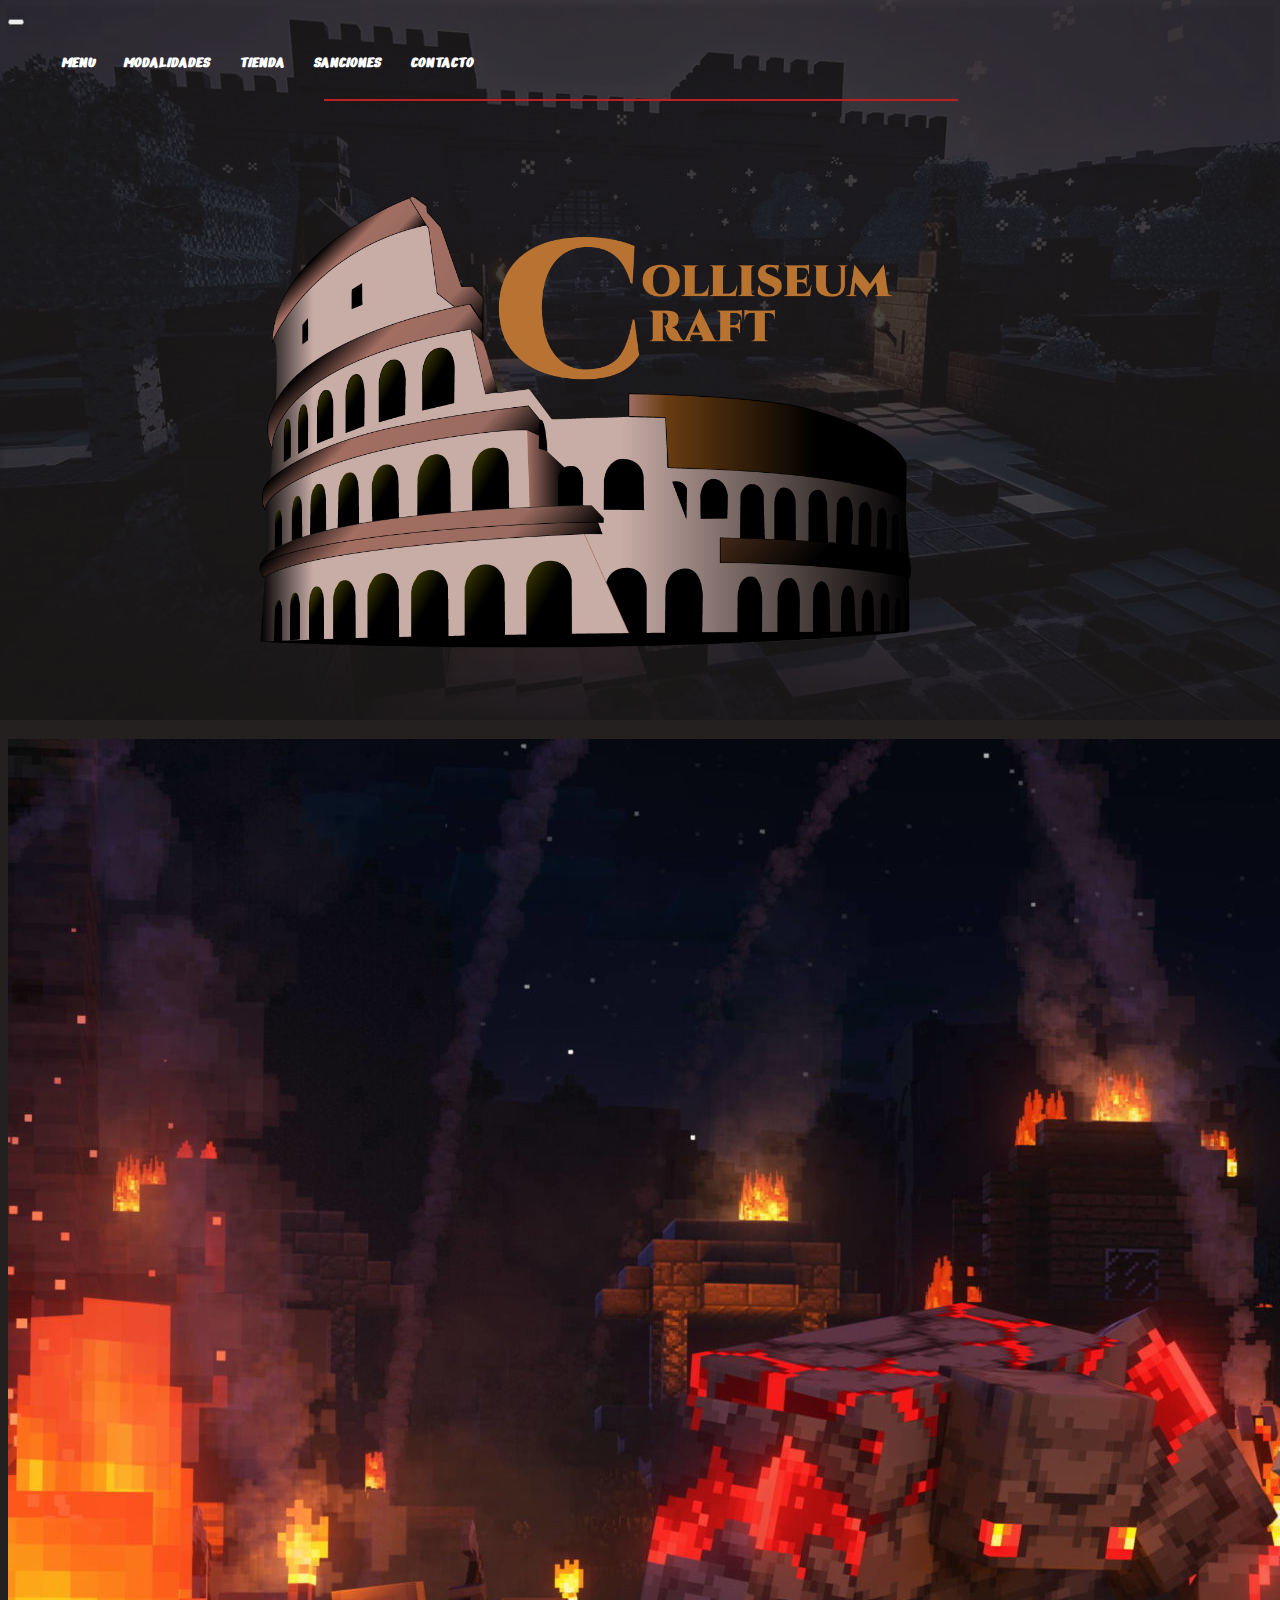
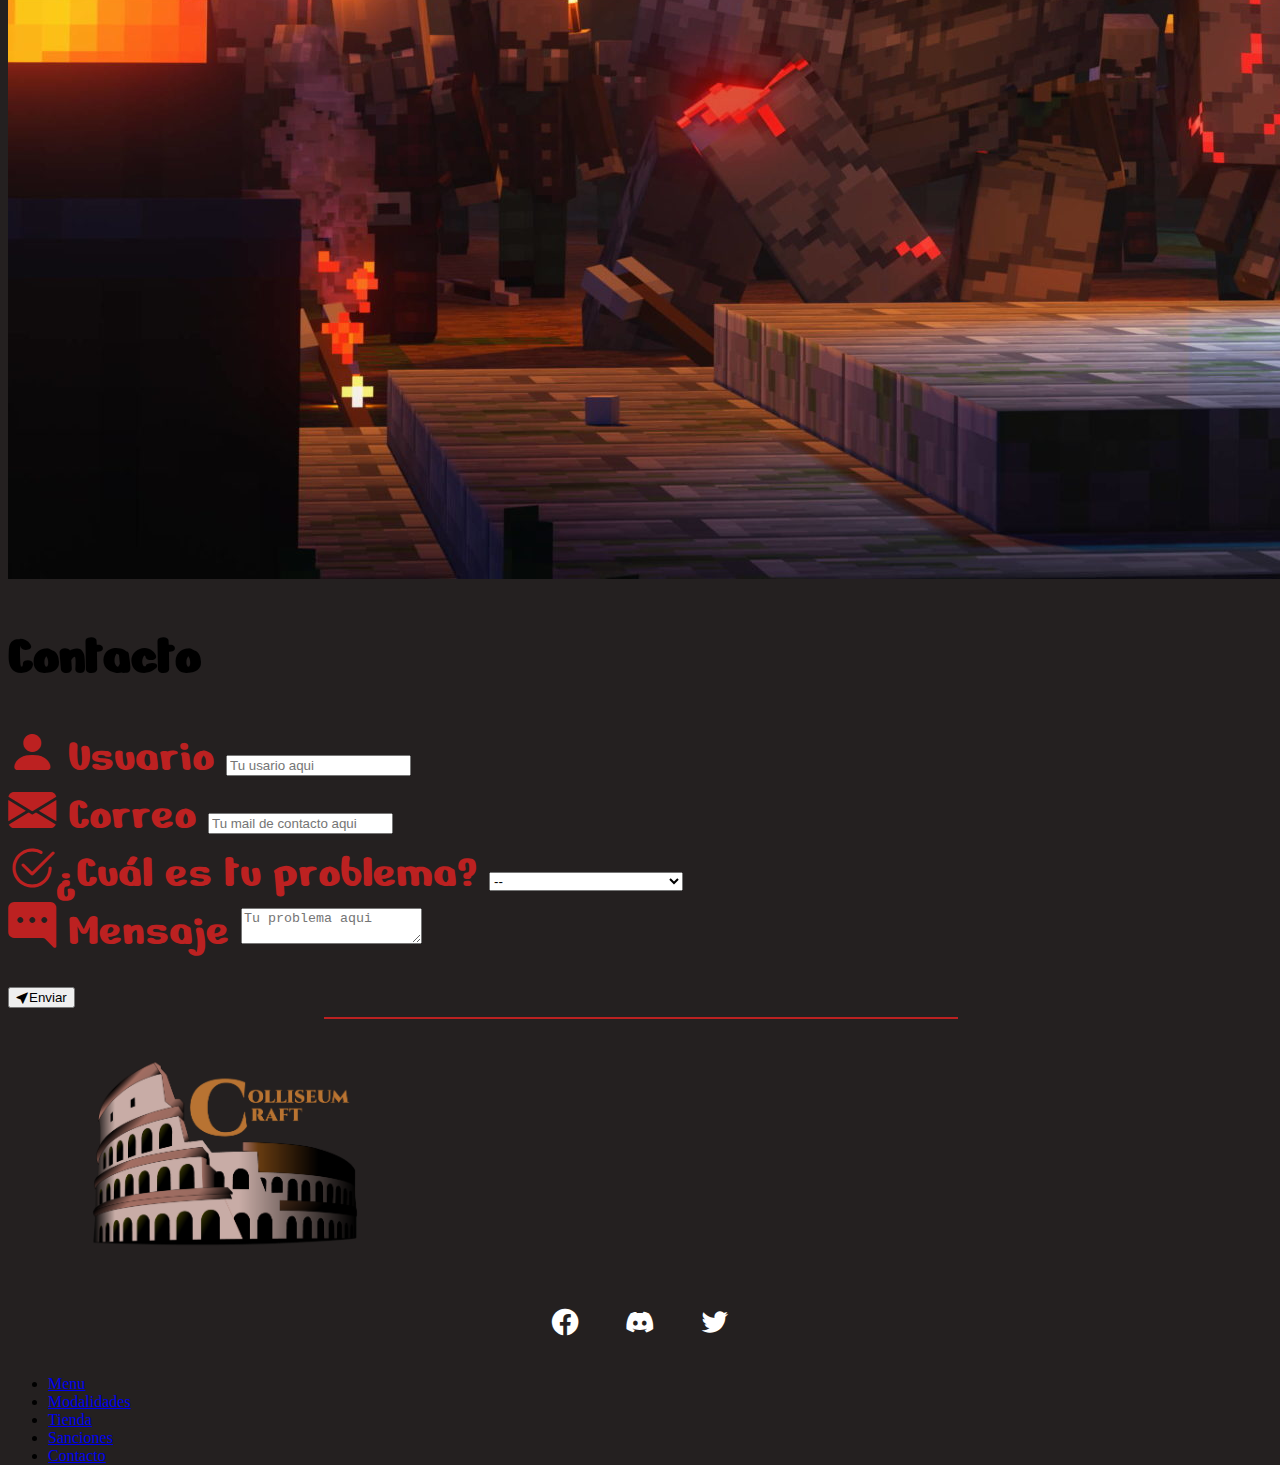
==== pages/contacto.html @ f6ef9b3d "pre-entrega3" ====
<!DOCTYPE html>
<html lang="es">
<head>
    <meta charset="UTF-8">
    <meta http-equiv="X-UA-Compatible" content="IE=edge">
    <meta name="viewport" content="width=device-width, initial-scale=1.0">
    <meta name="description" content="Reportes y Contacto con el staff de Colisseum craft. Minecraft">
    <meta name="keywords" content="Minecraft, Servidores, Skyblock, Prision, Argentina, Servidores40, Modalidades, 1.16.5">
    <meta name="author" content="Santiago Lagares">
    <link rel="icon" type="image/x-icon" href="../images/isologo.png">
    <title>Colisseum Craft; Contacto</title>
    <!--LINK CSS-->
    <link href="https://cdn.jsdelivr.net/npm/bootstrap@5.0.2/dist/css/bootstrap.min.css" rel="stylesheet" integrity="sha384-EVSTQN3/azprG1Anm3QDgpJLIm9Nao0Yz1ztcQTwFspd3yD65VohhpuuCOmLASjC" crossorigin="anonymous">
    <link rel="stylesheet" href="../css/style.css">
    <link rel="stylesheet" href="https://cdnjs.cloudflare.com/ajax/libs/animate.css/4.1.1/animate.min.css"/>
    <link href="https://fonts.googleapis.com/css2?family=Nerko+One&display=swap" rel="stylesheet">
    <link rel="stylesheet" href="https://cdnjs.cloudflare.com/ajax/libs/font-awesome/6.0.0-beta3/css/all.min.css" integrity="sha512-Fo3rlrZj/k7ujTnHg4CGR2D7kSs0v4LLanw2qksYuRlEzO+tcaEPQogQ0KaoGN26/zrn20ImR1DfuLWnOo7aBA==" crossorigin="anonymous" referrerpolicy="no-referrer" />
    <link href='https://unpkg.com/boxicons@2.1.1/css/boxicons.min.css' rel='stylesheet'>
</head>
<body>
    <header>
        <div class="container">
            <nav class="navbar navbar-expand-sm navbar-dark">
                <button class="navbar-toggler" type="button" data-bs-toggler="collapse" data-bs-target="#opciones" aria-controls="opciones" aria-expanded="false">
                    <span class="navbar-toggler-icon"></span>
                </button>
                <div class="collapse navbar-collapse" id="opciones">
                    <ul class="nav col-lg my-2 justify-content-center text-small snip1555">
                        <li class="nav-item"><a href="../index.html" class="fs-2 nav-link link-warning"><i><strong> Menu</strong></i></a></li>
                        <li class="nav-item"><a href="modalidades.html" class="fs-2  nav-link link-warning"><i><strong>Modalidades</strong> </i> </a></li>
                        <li class="nav-item"><a href="tienda.html" class="fs-2  nav-link link-warning"><i><strong>Tienda</strong></i></a></li>
                        <li class="nav-item"><a href="sanciones.html" class="fs-2  nav-link link-warning"><i><strong>Sanciones</strong></i> </a></li>
                        <li class="nav-item"><a href="#" class="fs-2 nav-link link-warning"><i><strong>Contacto</strong>  </i></a></li>
                    </ul>
                </div>
            </nav>
        </div>    
        <hr class="linea">
    </header>
    <main class="animate__animated animate__fadeInDown">
        <div class="container col-sm-7">
            <div class=" text-center  divlogo">
                <img src="../images/isologo.png" alt="logo" class="img-fluid logoimg text-center">
            </div>
        </div>    
        <section class="d-flex justify-content-center align-items-center">
            <div class="card shadow col-sm-6 p-4 bg-transparent formulario">
                <div>
                    <img src="../images/minecraft-dungeons-ps4-pc-xbox-switch.jpg" alt="" class="w-100 rounde">
                </div> 
                <div class=" d-flex justify-content-center align-items-center">                 
                    <h1 class="h1color"> Contacto</h1>
                </div>
                <div class="mb-1 subtitulos fs-5">
                    <form id = "contacto" >
                        <div class="mb-4  justify-content-between"> 
                            <div>
                                <label for="nombre"> <i class="bi bi-person-fill"></i> Usuario</label>
                                <input type="text" class="form-control" name="nombre" id="nombre" placeholder= "Tu usario aqui" required>
                                <div class="nombre text-danger "></div>
                            </div>
                        </div>
                        <div class="mb-4">
                            <label for="correo"><i class="bi bi-envelope-fill"></i> Correo</label>
                            <input type="email" class="form-control" name="correo" id="correo" placeholder= "Tu mail de contacto aqui" required>
                            <div class="correo text-danger"></div>
                            
                        </div> 
                        <div class="form-group mb-4">
                            <label for="Problema"><i class="bi bi-check2-circle"></i>¿Cuál es tu problema?</label>
                            <select class="form-control" id="exampleFormControlSelect1">
                                <option value="null">--</option>
                                <option value="reseñas">Recomendaciones y reseñas</option>
                                <option value="p$">Problema con un pago</option>
                                <option value="bug">Reporte de bug del servidor</option>
                                <option value="otro">Otros</option>>
                            </select>
                          </div> 
                        <div class="mb-4">
                            <label for="mensaje"> <i class="bi bi-chat-right-dots-fill" required></i> Mensaje</label>
                            <textarea name="mensaje" id="mensaje" class="form-control" placeholder="Tu problema aqui"></textarea>
                            <div class="mensaje text-danger"></div>
                        </div> 
                        
                        <div class="mb-2">
                            <button id ="botton" class="col-auto btn btn-danger d-flex justify-content-between ">
                                <i id="icono" class="bi bi-cursor-fill pe-2"></i><span>Enviar </span>
                            </button>
                        </div> 
                                  
                    </form>
                </div>
            </div>
        </section>
    </main

>
    <footer class="footer">
        <hr class="linea2">
        <div class="container">           
                <div class=" text-center  divlogoft ">
                    <img src="../images/isologo.png" alt="" class="img-fluid logoft text-center " loading="lazy">
                </div>
            <div class=" row">
                <div class="container col-md-auto justify-content-center">
                    <div class="text-center  contenedorlogos">
                        <div class="icon">
                            <a href="#" target="_blank"><i class='bx bxl-facebook-circle'></i></a>
                        </div>
                        <div class="icon">
                            <a href="https://discord.gg/wkZCr3qP" target="_blank"><i class='bx bxl-discord-alt' ></i></a>
                        </div>       
                        <div class="icon">
                            <a href="#" target="_blank"><i class='bx bxl-twitter' ></i></a>
                        </div>
                    </div>
                        <div class="container  mt-4">
                            <nav class="">
                                <ul class="nav  my-2 justify-content-center text-small">
                                    <li><a href="../index.html" class="fs-4 nav-link link-secondary">Menu</a></li>
                                    <li><a href="./modalidades.html" class="fs-4 nav-link link-secondary">Modalidades</a></li>
                                    <li><a href="./tienda.html" class="fs-4 nav-link link-secondary">Tienda</a></li>
                                    <li><a href="./sanciones.html" class="fs-4 nav-link link-secondary">Sanciones</a></li>
                                    <li><a href="#" class="fs-4 nav-link link-secondary">Contacto</a></li>
                                </ul>
                            </nav>
                        </div>
               
                    </div>
                </div>

        </div>
    </footer>
    <script src="../js/bootstrap.bundle.min.js" integrity="sha384-MrcW6ZMFYlzcLA8Nl+NtUVF0sA7MsXsP1UyJoMp4YLEuNSfAP+JcXn/tWtIaxVXM" crossorigin="anonymous"></script> 
</html>
---- css/style.css ----
/**/
@import url("https://cdn.jsdelivr.net/npm/bootstrap-icons@1.10.2/font/bootstrap-icons.css");
@import url(https://fonts.googleapis.com/css?family=Muli);
.snip1555 {
  text-transform: uppercase; }
  .snip1555 li {
    display: inline-block;
    list-style: outside none none;
    margin: 0.5em 0.6em;
    padding: 0.2rem 0.2rem;
    position: relative; }
    .snip1555 li:before, .snip1555 li:after {
      -webkit-transition: all 0.35s ease;
      transition: all 0.35s ease;
      height: 2px;
      width: 20%;
      background-color: #ffffff;
      position: absolute;
      content: '';
      opacity: 0; }
    .snip1555 li:before {
      top: 0;
      left: 0; }
    .snip1555 li:after {
      bottom: 0;
      right: 0; }
    .snip1555 li:hover:before, .snip1555 li.hover:before, .snip1555 li:hover:after, .snip1555 li.hover:after {
      opacity: 1; }
    .snip1555 li:hover:before, .snip1555 li.hover:before {
      left: 65%; }
    .snip1555 li:hover:after, .snip1555 li.hover:after {
      right: 65%; }
    .snip1555 li a {
      color: #fff;
      text-decoration: none;
      font-family: Nerko One, cursive; }

.colornv {
  color: #ebd976; }

.linea {
  border: 1px solid #BC2121;
  color: #BC2121;
  width: 50%;
  margin-left: 25%;
  margin-top: 0; }

/*body*/
body {
  background-image: url(../images/Minecraft-Dungeons123455666.png) !important;
  background-repeat: no-repeat;
  background-size: 100% 80vh;
  background-attachment: local;
  background-color: #242020;
  height: 250vh;
  max-width: 100%; }

@media screen and (max-width: 767px) {
  body {
    background-size: 100% 15%; } }

@media screen and (min-width: 768px) and (max-width: 1023px) {
  body {
    background-size: 100% 15%; } }

/*Generales*/
.h1color {
  font-family: Nerko One, cursive;
  font-size: 3.5rem; }

.textos {
  color: #ffffffb0; }

.subtitulos {
  color: #BC2121;
  font-family: Nerko One, cursive;
  font-size: 3rem; }

.divlogo {
  margin-left: 12%; }
  .divlogo .logoimg {
    width: 100%;
    overflow: hidden;
    padding: 0;
    margin-top: 0; }

@media screen and (max-width: 767px) {
  .logoimg {
    height: 100%;
    width: 100%;
    margin-bottom: 10%; }
  .textos {
    font-size: 3vh; } }

.btn__ {
  font-size: 5vh;
  height: 5vh; }

/*Index*/
.hrcard {
  color: #BC2121;
  border: 2px solid; }

.card-desarrollador {
  margin-bottom: 0.5rem;
  font-size: calc(1.275rem + 0.3vw);
  color: #BC2121;
  font-family: Nerko One, cursive; }

/*Modalidades*/
.containermodalidades {
  background-color: rgba(109, 109, 109, 0.116); }

/*contacto*/
.formulario {
  font-family: Nerko One, cursive; }

/*TIenda*/
.btn__ {
  height: 15vh;
  background-color: #2e2e2e; }

.hmodalidades {
  font-family: Nerko One, cursive;
  color: #dd6f25;
  font-size: 5vh; }

.bgtienda {
  background-color: #2e2e2e; }

.linea2 {
  border: 1px solid #BC2121;
  color: #BC2121;
  width: 50%;
  margin-left: 25%;
  margin-top: 0; }

.divlogoft .logoft {
  margin-left: 5vh;
  width: 50vh; }

.contenedorlogos {
  display: flex;
  align-items: center;
  justify-content: center;
  flex-wrap: wrap; }
  .contenedorlogos .icon {
    position: relative;
    width: 3.7rem;
    height: 3.7rem;
    margin: 0.5rem;
    border-radius: 50%;
    transition: all .8s;
    cursor: pointer; }
    .contenedorlogos .icon a i {
      color: #fff;
      position: absolute;
      top: 50%;
      left: 50%;
      transform: translate(-50%, -50%);
      font-size: 2rem; }
    .contenedorlogos .icon:hover {
      background-color: #1877f2;
      box-shadow: 0 0 20px #fdf291; }
    .contenedorlogos .icon:hover:nth-child(2) {
      background-color: #3e60f5;
      box-shadow: 0 0 20px #fdf291; }
    .contenedorlogos .icon:hover:nth-child(1) {
      background-color: #1877f2;
      box-shadow: 0 0 20px #fdf291; }
    .contenedorlogos .icon:hover:nth-child(3) {
      background-color: #1da1f2;
      box-shadow: 0 0 20px #fdf291; }

@media screen and (max-width: 767px) {
  .divlogoft .logoft {
    margin-left: 5vh;
    width: 30vh; } }
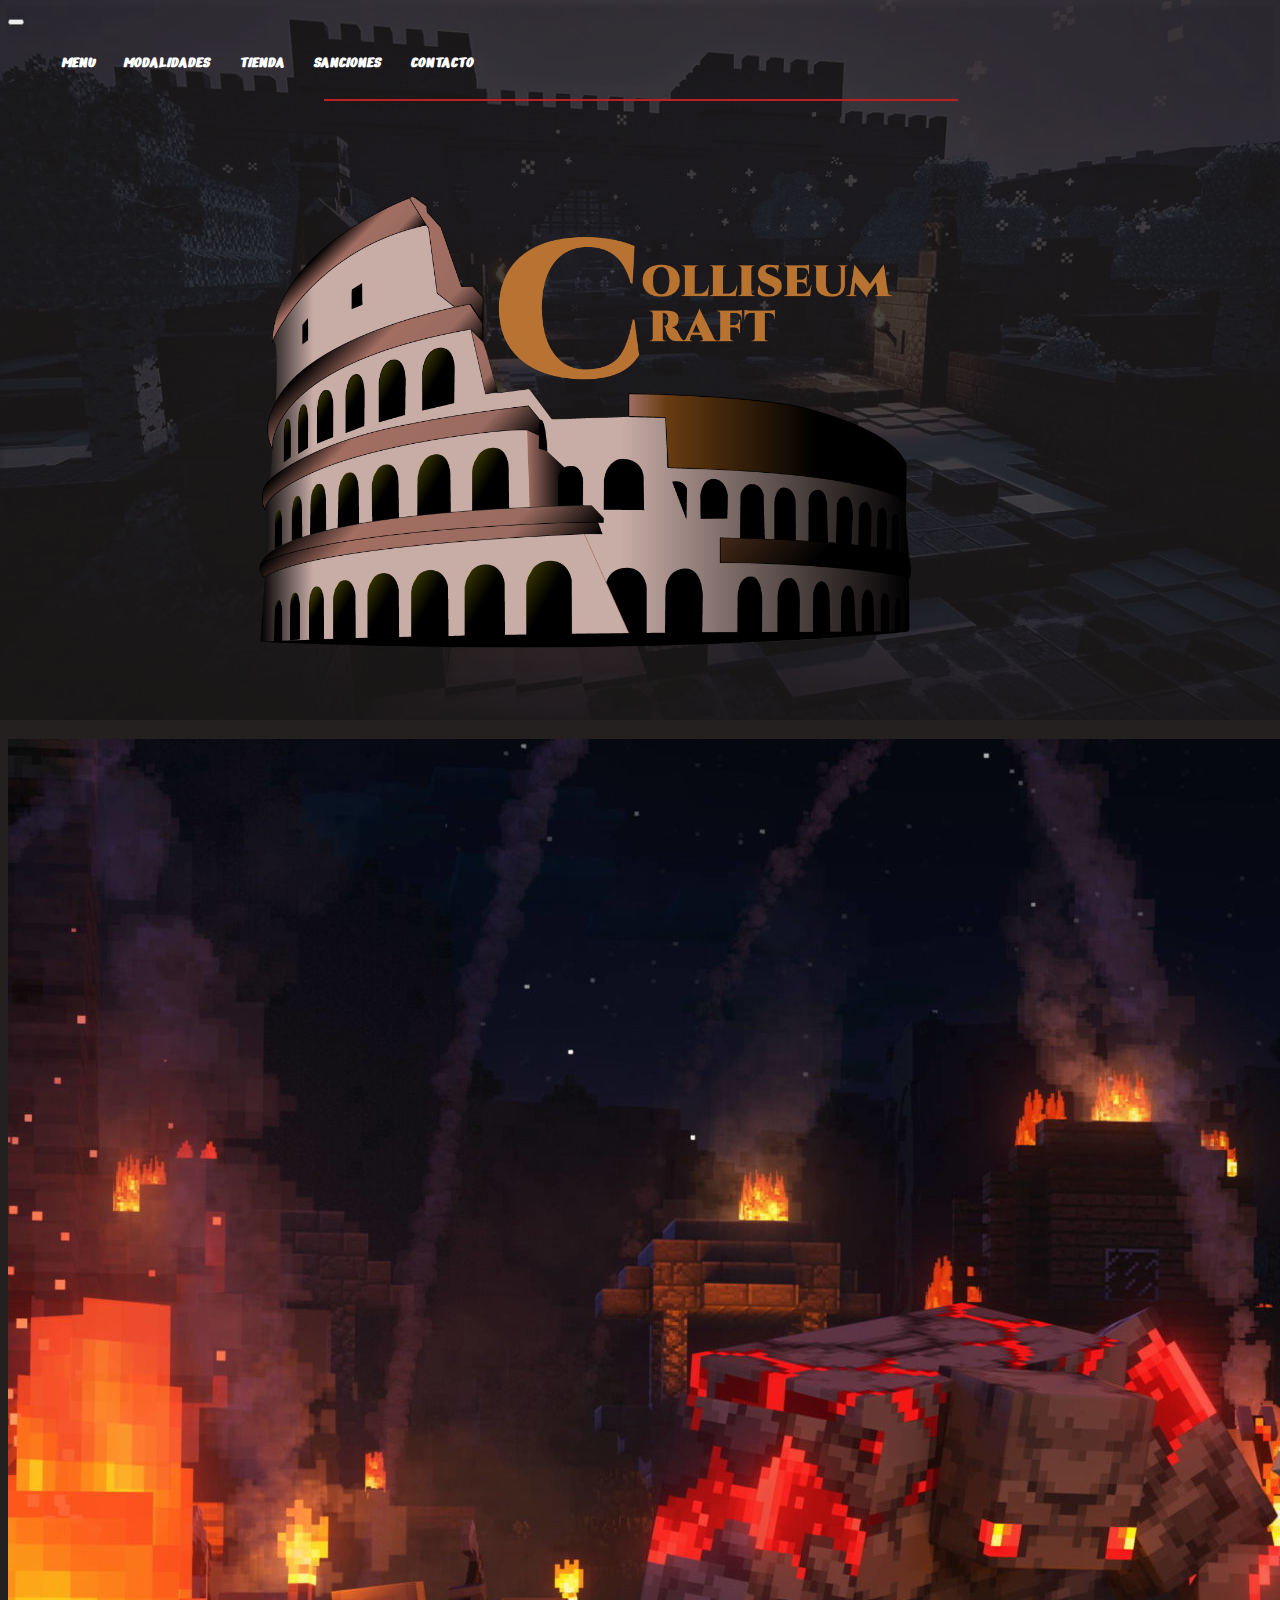
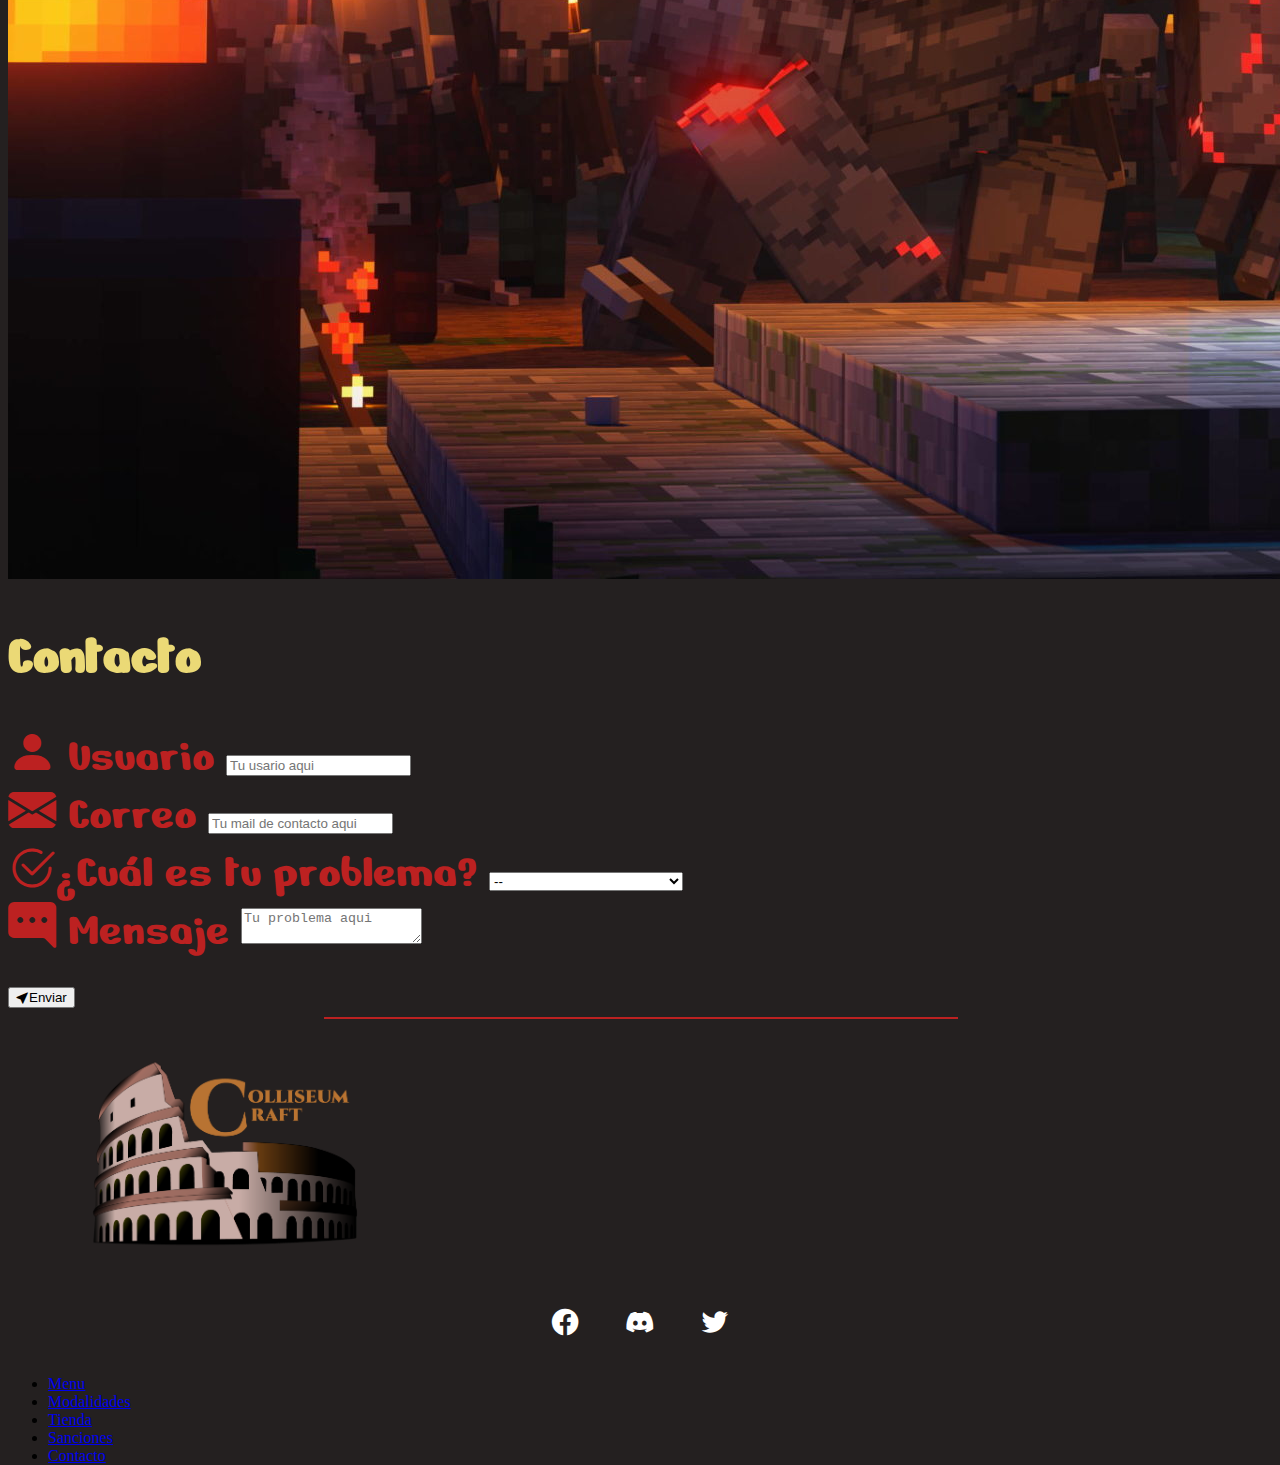
==== commit 3a6f2a32: "Add files via upload" ====
--- a/pages/contacto.html
+++ b/pages/contacto.html
@@ -1,135 +1,135 @@
-<!DOCTYPE html>
-<html lang="es">
-<head>
-    <meta charset="UTF-8">
-    <meta http-equiv="X-UA-Compatible" content="IE=edge">
-    <meta name="viewport" content="width=device-width, initial-scale=1.0">
-    <meta name="description" content="Reportes y Contacto con el staff de Colisseum craft. Minecraft">
-    <meta name="keywords" content="Minecraft, Servidores, Skyblock, Prision, Argentina, Servidores40, Modalidades, 1.16.5">
-    <meta name="author" content="Santiago Lagares">
-    <link rel="icon" type="image/x-icon" href="../images/isologo.png">
-    <title>Colisseum Craft; Contacto</title>
-    <!--LINK CSS-->
-    <link href="https://cdn.jsdelivr.net/npm/bootstrap@5.0.2/dist/css/bootstrap.min.css" rel="stylesheet" integrity="sha384-EVSTQN3/azprG1Anm3QDgpJLIm9Nao0Yz1ztcQTwFspd3yD65VohhpuuCOmLASjC" crossorigin="anonymous">
-    <link rel="stylesheet" href="../css/style.css">
-    <link rel="stylesheet" href="https://cdnjs.cloudflare.com/ajax/libs/animate.css/4.1.1/animate.min.css"/>
-    <link href="https://fonts.googleapis.com/css2?family=Nerko+One&display=swap" rel="stylesheet">
-    <link rel="stylesheet" href="https://cdnjs.cloudflare.com/ajax/libs/font-awesome/6.0.0-beta3/css/all.min.css" integrity="sha512-Fo3rlrZj/k7ujTnHg4CGR2D7kSs0v4LLanw2qksYuRlEzO+tcaEPQogQ0KaoGN26/zrn20ImR1DfuLWnOo7aBA==" crossorigin="anonymous" referrerpolicy="no-referrer" />
-    <link href='https://unpkg.com/boxicons@2.1.1/css/boxicons.min.css' rel='stylesheet'>
-</head>
-<body>
-    <header>
-        <div class="container">
-            <nav class="navbar navbar-expand-sm navbar-dark">
-                <button class="navbar-toggler" type="button" data-bs-toggler="collapse" data-bs-target="#opciones" aria-controls="opciones" aria-expanded="false">
-                    <span class="navbar-toggler-icon"></span>
-                </button>
-                <div class="collapse navbar-collapse" id="opciones">
-                    <ul class="nav col-lg my-2 justify-content-center text-small snip1555">
-                        <li class="nav-item"><a href="../index.html" class="fs-2 nav-link link-warning"><i><strong> Menu</strong></i></a></li>
-                        <li class="nav-item"><a href="modalidades.html" class="fs-2  nav-link link-warning"><i><strong>Modalidades</strong> </i> </a></li>
-                        <li class="nav-item"><a href="tienda.html" class="fs-2  nav-link link-warning"><i><strong>Tienda</strong></i></a></li>
-                        <li class="nav-item"><a href="sanciones.html" class="fs-2  nav-link link-warning"><i><strong>Sanciones</strong></i> </a></li>
-                        <li class="nav-item"><a href="#" class="fs-2 nav-link link-warning"><i><strong>Contacto</strong>  </i></a></li>
-                    </ul>
-                </div>
-            </nav>
-        </div>    
-        <hr class="linea">
-    </header>
-    <main class="animate__animated animate__fadeInDown">
-        <div class="container col-sm-7">
-            <div class=" text-center  divlogo">
-                <img src="../images/isologo.png" alt="logo" class="img-fluid logoimg text-center">
-            </div>
-        </div>    
-        <section class="d-flex justify-content-center align-items-center">
-            <div class="card shadow col-sm-6 p-4 bg-transparent formulario">
-                <div>
-                    <img src="../images/minecraft-dungeons-ps4-pc-xbox-switch.jpg" alt="" class="w-100 rounde">
-                </div> 
-                <div class=" d-flex justify-content-center align-items-center">                 
-                    <h1 class="h1color"> Contacto</h1>
-                </div>
-                <div class="mb-1 subtitulos fs-5">
-                    <form id = "contacto" >
-                        <div class="mb-4  justify-content-between"> 
-                            <div>
-                                <label for="nombre"> <i class="bi bi-person-fill"></i> Usuario</label>
-                                <input type="text" class="form-control" name="nombre" id="nombre" placeholder= "Tu usario aqui" required>
-                                <div class="nombre text-danger "></div>
-                            </div>
-                        </div>
-                        <div class="mb-4">
-                            <label for="correo"><i class="bi bi-envelope-fill"></i> Correo</label>
-                            <input type="email" class="form-control" name="correo" id="correo" placeholder= "Tu mail de contacto aqui" required>
-                            <div class="correo text-danger"></div>
-                            
-                        </div> 
-                        <div class="form-group mb-4">
-                            <label for="Problema"><i class="bi bi-check2-circle"></i>¿Cuál es tu problema?</label>
-                            <select class="form-control" id="exampleFormControlSelect1">
-                                <option value="null">--</option>
-                                <option value="reseñas">Recomendaciones y reseñas</option>
-                                <option value="p$">Problema con un pago</option>
-                                <option value="bug">Reporte de bug del servidor</option>
-                                <option value="otro">Otros</option>>
-                            </select>
-                          </div> 
-                        <div class="mb-4">
-                            <label for="mensaje"> <i class="bi bi-chat-right-dots-fill" required></i> Mensaje</label>
-                            <textarea name="mensaje" id="mensaje" class="form-control" placeholder="Tu problema aqui"></textarea>
-                            <div class="mensaje text-danger"></div>
-                        </div> 
-                        
-                        <div class="mb-2">
-                            <button id ="botton" class="col-auto btn btn-danger d-flex justify-content-between ">
-                                <i id="icono" class="bi bi-cursor-fill pe-2"></i><span>Enviar </span>
-                            </button>
-                        </div> 
-                                  
-                    </form>
-                </div>
-            </div>
-        </section>
-    </main
-
->
-    <footer class="footer">
-        <hr class="linea2">
-        <div class="container">           
-                <div class=" text-center  divlogoft ">
-                    <img src="../images/isologo.png" alt="" class="img-fluid logoft text-center " loading="lazy">
-                </div>
-            <div class=" row">
-                <div class="container col-md-auto justify-content-center">
-                    <div class="text-center  contenedorlogos">
-                        <div class="icon">
-                            <a href="#" target="_blank"><i class='bx bxl-facebook-circle'></i></a>
-                        </div>
-                        <div class="icon">
-                            <a href="https://discord.gg/wkZCr3qP" target="_blank"><i class='bx bxl-discord-alt' ></i></a>
-                        </div>       
-                        <div class="icon">
-                            <a href="#" target="_blank"><i class='bx bxl-twitter' ></i></a>
-                        </div>
-                    </div>
-                        <div class="container  mt-4">
-                            <nav class="">
-                                <ul class="nav  my-2 justify-content-center text-small">
-                                    <li><a href="../index.html" class="fs-4 nav-link link-secondary">Menu</a></li>
-                                    <li><a href="./modalidades.html" class="fs-4 nav-link link-secondary">Modalidades</a></li>
-                                    <li><a href="./tienda.html" class="fs-4 nav-link link-secondary">Tienda</a></li>
-                                    <li><a href="./sanciones.html" class="fs-4 nav-link link-secondary">Sanciones</a></li>
-                                    <li><a href="#" class="fs-4 nav-link link-secondary">Contacto</a></li>
-                                </ul>
-                            </nav>
-                        </div>
-               
-                    </div>
-                </div>
-
-        </div>
-    </footer>
-    <script src="../js/bootstrap.bundle.min.js" integrity="sha384-MrcW6ZMFYlzcLA8Nl+NtUVF0sA7MsXsP1UyJoMp4YLEuNSfAP+JcXn/tWtIaxVXM" crossorigin="anonymous"></script> 
+<!DOCTYPE html>
+<html lang="es">
+<head>
+    <meta charset="UTF-8">
+    <meta http-equiv="X-UA-Compatible" content="IE=edge">
+    <meta name="viewport" content="width=device-width, initial-scale=1.0">
+    <meta name="description" content="Reportes y Contacto con el staff de Colisseum craft. Minecraft">
+    <meta name="keywords" content="Minecraft, Servidores, Skyblock, Prision, Argentina, Servidores40, Modalidades, 1.16.5">
+    <meta name="author" content="Santiago Lagares">
+    <link rel="icon" type="image/x-icon" href="../images/isologo.png">
+    <title>Colisseum Craft; Contacto</title>
+    <!--LINK CSS-->
+    <link href="https://cdn.jsdelivr.net/npm/bootstrap@5.0.2/dist/css/bootstrap.min.css" rel="stylesheet" integrity="sha384-EVSTQN3/azprG1Anm3QDgpJLIm9Nao0Yz1ztcQTwFspd3yD65VohhpuuCOmLASjC" crossorigin="anonymous">
+    <link rel="stylesheet" href="../css/style.css">
+    <link rel="stylesheet" href="https://cdnjs.cloudflare.com/ajax/libs/animate.css/4.1.1/animate.min.css"/>
+    <link href="https://fonts.googleapis.com/css2?family=Nerko+One&display=swap" rel="stylesheet">
+    <link rel="stylesheet" href="https://cdnjs.cloudflare.com/ajax/libs/font-awesome/6.0.0-beta3/css/all.min.css" integrity="sha512-Fo3rlrZj/k7ujTnHg4CGR2D7kSs0v4LLanw2qksYuRlEzO+tcaEPQogQ0KaoGN26/zrn20ImR1DfuLWnOo7aBA==" crossorigin="anonymous" referrerpolicy="no-referrer" />
+    <link href='https://unpkg.com/boxicons@2.1.1/css/boxicons.min.css' rel='stylesheet'>
+</head>
+<body>
+    <header>
+        <div class="container">
+            <nav class="navbar navbar-expand-sm navbar-dark">
+                <button class="navbar-toggler" type="button" data-bs-toggler="collapse" data-bs-target="#opciones" aria-controls="opciones" aria-expanded="false">
+                    <span class="navbar-toggler-icon"></span>
+                </button>
+                <div class="collapse navbar-collapse" id="opciones">
+                    <ul class="nav col-lg my-2 justify-content-center text-small snip1555">
+                        <li class="nav-item"><a href="../index.html" class="fs-2 nav-link link-warning"><i><strong> Menu</strong></i></a></li>
+                        <li class="nav-item"><a href="modalidades.html" class="fs-2  nav-link link-warning"><i><strong>Modalidades</strong> </i> </a></li>
+                        <li class="nav-item"><a href="tienda.html" class="fs-2  nav-link link-warning"><i><strong>Tienda</strong></i></a></li>
+                        <li class="nav-item"><a href="sanciones.html" class="fs-2  nav-link link-warning"><i><strong>Sanciones</strong></i> </a></li>
+                        <li class="nav-item"><a href="#" class="fs-2 nav-link link-warning"><i><strong>Contacto</strong>  </i></a></li>
+                    </ul>
+                </div>
+            </nav>
+        </div>    
+        <hr class="linea">
+    </header>
+    <main class="animate__animated animate__fadeInDown">
+        <div class="container col-sm-7">
+            <div class=" text-center  divlogo">
+                <img src="../images/isologo.png" alt="logo" class="img-fluid logoimg text-center">
+            </div>
+        </div>    
+        <section class="d-flex justify-content-center align-items-center">
+            <div class="card shadow col-sm-6 p-4 bg-transparent formulario">
+                <div>
+                    <img src="../images/minecraft-dungeons-ps4-pc-xbox-switch.jpg" alt="" class="w-100 rounde">
+                </div> 
+                <div class=" d-flex justify-content-center align-items-center">                 
+                    <h1 class="h1color"> Contacto</h1>
+                </div>
+                <div class="mb-1 subtitulos fs-5">
+                    <form id = "contacto" >
+                        <div class="mb-4  justify-content-between"> 
+                            <div>
+                                <label for="nombre"> <i class="bi bi-person-fill"></i> Usuario</label>
+                                <input type="text" class="form-control" name="nombre" id="nombre" placeholder= "Tu usario aqui" required>
+                                <div class="nombre text-danger "></div>
+                            </div>
+                        </div>
+                        <div class="mb-4">
+                            <label for="correo"><i class="bi bi-envelope-fill"></i> Correo</label>
+                            <input type="email" class="form-control" name="correo" id="correo" placeholder= "Tu mail de contacto aqui" required>
+                            <div class="correo text-danger"></div>
+                            
+                        </div> 
+                        <div class="form-group mb-4">
+                            <label for="Problema"><i class="bi bi-check2-circle"></i>¿Cuál es tu problema?</label>
+                            <select class="form-control" id="exampleFormControlSelect1">
+                                <option value="null">--</option>
+                                <option value="reseñas">Recomendaciones y reseñas</option>
+                                <option value="p$">Problema con un pago</option>
+                                <option value="bug">Reporte de bug del servidor</option>
+                                <option value="otro">Otros</option>>
+                            </select>
+                          </div> 
+                        <div class="mb-4">
+                            <label for="mensaje"> <i class="bi bi-chat-right-dots-fill" required></i> Mensaje</label>
+                            <textarea name="mensaje" id="mensaje" class="form-control" placeholder="Tu problema aqui"></textarea>
+                            <div class="mensaje text-danger"></div>
+                        </div> 
+                        
+                        <div class="mb-2">
+                            <button id ="botton" class="col-auto btn btn-danger d-flex justify-content-between ">
+                                <i id="icono" class="bi bi-cursor-fill pe-2"></i><span>Enviar </span>
+                            </button>
+                        </div> 
+                                  
+                    </form>
+                </div>
+            </div>
+        </section>
+    </main
+
+>
+    <footer class="footer">
+        <hr class="linea2">
+        <div class="container">           
+                <div class=" text-center  divlogoft ">
+                    <img src="../images/isologo.png" alt="" class="img-fluid logoft text-center " loading="lazy">
+                </div>
+            <div class=" row">
+                <div class="container col-md-auto justify-content-center">
+                    <div class="text-center  contenedorlogos">
+                        <div class="icon">
+                            <a href="#" target="_blank"><i class='bx bxl-facebook-circle'></i></a>
+                        </div>
+                        <div class="icon">
+                            <a href="https://discord.gg/wkZCr3qP" target="_blank"><i class='bx bxl-discord-alt' ></i></a>
+                        </div>       
+                        <div class="icon">
+                            <a href="#" target="_blank"><i class='bx bxl-twitter' ></i></a>
+                        </div>
+                    </div>
+                        <div class="container  mt-4">
+                            <nav class="">
+                                <ul class="nav  my-2 justify-content-center text-small">
+                                    <li><a href="../index.html" class="fs-4 nav-link link-secondary">Menu</a></li>
+                                    <li><a href="./modalidades.html" class="fs-4 nav-link link-secondary">Modalidades</a></li>
+                                    <li><a href="./tienda.html" class="fs-4 nav-link link-secondary">Tienda</a></li>
+                                    <li><a href="./sanciones.html" class="fs-4 nav-link link-secondary">Sanciones</a></li>
+                                    <li><a href="#" class="fs-4 nav-link link-secondary">Contacto</a></li>
+                                </ul>
+                            </nav>
+                        </div>
+               
+                    </div>
+                </div>
+
+        </div>
+    </footer>
+    <script src="../js/bootstrap.bundle.min.js" integrity="sha384-MrcW6ZMFYlzcLA8Nl+NtUVF0sA7MsXsP1UyJoMp4YLEuNSfAP+JcXn/tWtIaxVXM" crossorigin="anonymous"></script> 
 </html>--- a/css/style.css
+++ b/css/style.css
@@ -65,6 +65,7 @@
 
 /*Generales*/
 .h1color {
+  color: #ebd976;
   font-family: Nerko One, cursive;
   font-size: 3.5rem; }
 
